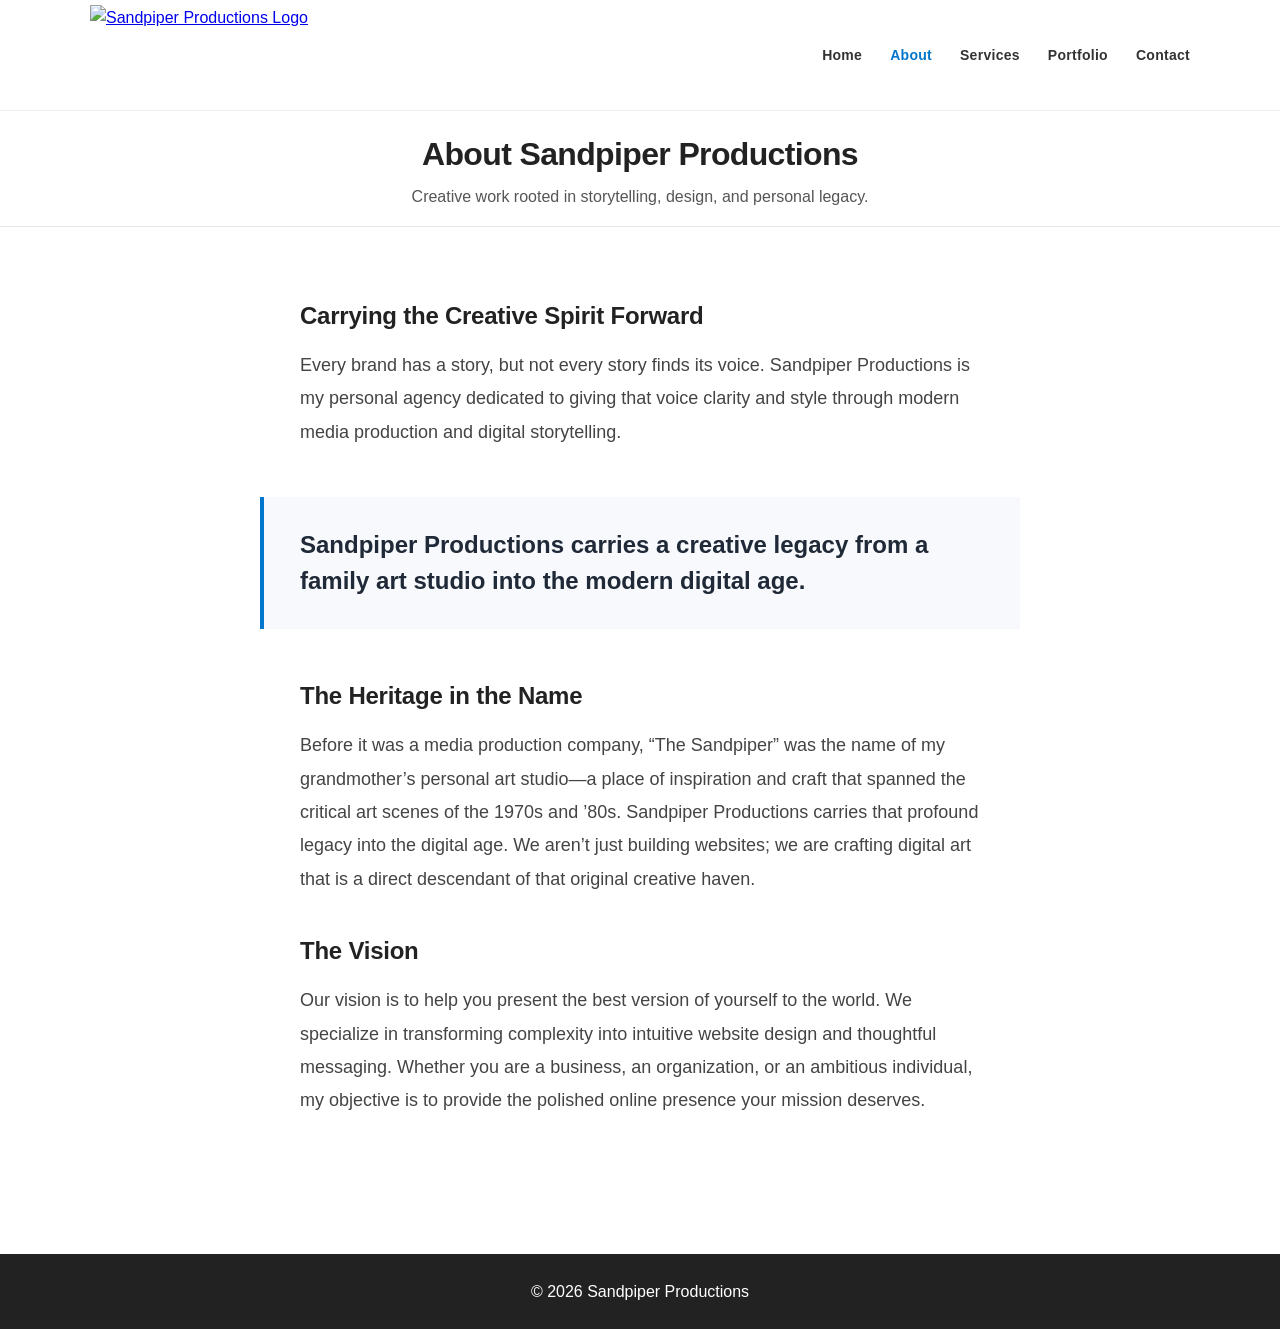
==== about.html @ 86a8cbe3 "Bump stylesheet version after footer restore" ====
<!DOCTYPE html>
<html lang="en">
<head>
  <meta charset="UTF-8">
  <meta name="viewport" content="width=device-width, initial-scale=1.0">
  <title>Sandpiper Productions | About</title>
  <link rel="stylesheet" href="css/style.css?v=3">
</head>

<body data-page="about">
  <div id="site-header"></div>

  <main class="inner-page">
    <section class="page-hero">
      <div class="container">
        <h1>About Sandpiper Productions</h1>
        <p>Creative work rooted in storytelling, design, and personal legacy.</p>
      </div>
    </section>

    <section class="page-section">
  <div class="container narrow">
  <h2>Carrying the Creative Spirit Forward</h2>
  <p>
    Every brand has a story, but not every story finds its voice. Sandpiper Productions is my personal agency dedicated to giving that voice clarity and style through modern media production and digital storytelling.
  </p>

  <blockquote class="about-quote">
  Sandpiper Productions carries a creative legacy from a family art studio into the modern digital age.
</blockquote>

  <h2>The Heritage in the Name</h2>
  <p>
    Before it was a media production company, “The Sandpiper” was the name of my grandmother’s personal art studio—a place of inspiration and craft that spanned the critical art scenes of the 1970s and ’80s. Sandpiper Productions carries that profound legacy into the digital age. We aren’t just building websites; we are crafting digital art that is a direct descendant of that original creative haven.
  </p>

  <h2>The Vision</h2>
  <p>
    Our vision is to help you present the best version of yourself to the world. We specialize in transforming complexity into intuitive website design and thoughtful messaging. Whether you are a business, an organization, or an ambitious individual, my objective is to provide the polished online presence your mission deserves.
  </p>
</div>
</section>
  </main>

  <div id="site-footer"></div>

  <script src="js/components.js"></script>
  <script src="js/main.js"></script>
</body>
</html>
---- css/style.css ----
* {
  margin: 0;
  padding: 0;
  box-sizing: border-box;
  font-family: Arial, Helvetica, sans-serif;
}

body {
  background: #ffffff;
  color: #222;
  line-height: 1.6;
}

img {
  max-width: 100%;
  display: block;
}

main {
  min-height: 70vh;
}

.container {
  width: 90%;
  max-width: 1100px;
  margin: 0 auto;
}

.narrow {
  max-width: 680px;
}

/* HEADER / NAV */

/* HEADER */

header {
  position: sticky;
  top: 0;
  z-index: 1000;

  background: rgba(255, 255, 255, 0.78);
  backdrop-filter: blur(12px);
  -webkit-backdrop-filter: blur(12px);

  border-bottom: 1px solid rgba(0,0,0,0.06);
}

.nav-container {
  display: flex;
  align-items: center;
  justify-content: space-between;
  height: 110px;
}

.logo {
  display: flex;
  align-items: center;
}

.logo {
  display: flex;
  align-items: center;
}

.logo img {
  height: 100px;
  width: auto;
  display: block;
}

nav ul {
  list-style: none;
  display: flex;
  gap: 28px;
}

nav a {
  text-decoration: none;
  color: #333;
  font-weight: 600;
  font-size: 14px;
  letter-spacing: 0.02em;

  transition: color 0.2s ease;
}

nav a:hover {
  color: #0077cc;
}

nav a.active {
  color: #0077cc;
}
nav a {
  position: relative;
}

nav a::after {
  content: "";
  position: absolute;
  left: 0;
  bottom: -6px;

  width: 0%;
  height: 2px;

  background: #0077cc;
  transition: width 0.25s ease;
}

nav a:hover::after {
  width: 100%;
}

/* HERO */

.hero {
  position: relative;
  min-height: 80vh;
  background: url("../images/hero-image.jpg") center center / cover no-repeat;
  display: flex;
  align-items: center;
  justify-content: center;
  text-align: center;
  padding: 120px 20px;
  overflow: hidden;
  margin-bottom: 40px;
}

.hero-overlay {
  position: absolute;
  inset: 0;
  background: rgba(15, 23, 42, 0.65);
}

.hero-content {
  position: relative;
  z-index: 2;
  max-width: 820px;
  color: #ffffff;
  animation: fadeUp 1s ease;
}

.hero-kicker {
  font-size: 14px;
  letter-spacing: 2px;
  text-transform: uppercase;
  margin-bottom: 18px;
  opacity: 0.9;
}

.hero h1 {
  font-size: 58px;
  line-height: 1.1;
  margin-bottom: 22px;
}

.hero p {
  font-size: 19px;
  line-height: 1.7;
  margin-bottom: 32px;
}

.hero-buttons {
  display: flex;
  justify-content: center;
  gap: 16px;
  flex-wrap: wrap;
}

/* BUTTON */

.btn {
  display: inline-block;
  background: #0077cc;
  color: #fff;
  padding: 13px 30px;
  text-decoration: none;
  border: none;
  border-radius: 4px;
  cursor: pointer;
  transition: background 0.3s ease, transform 0.3s ease;
}

.btn:hover {
  background: #005fa3;
  transform: translateY(-2px);
}

.btn-secondary {
  background: transparent;
  border: 1px solid rgba(255, 255, 255, 0.7);
}

.btn-secondary:hover {
  background: rgba(255, 255, 255, 0.12);
}

/* SERVICES */

.services h2 {
  margin-bottom: 40px;
}

.service-grid {
  display: grid;
  grid-template-columns: repeat(auto-fit, minmax(320px, 1fr));
  gap: 32px;
}

.service-card {
  display: flex;
  flex-direction: column;
  background: #ffffff;
  border: 1px solid #e8e8e8;
  border-radius: 14px;
  padding: 22px;
  box-shadow: 0 8px 24px rgba(0, 0, 0, 0.06);
  transition: transform 0.25s ease, box-shadow 0.25s ease;
}

.service-card:hover {
  transform: translateY(-6px);
  box-shadow: 0 14px 32px rgba(0, 0, 0, 0.10);
}

.service-icon {
  font-size: 2rem;
  line-height: 1;
  margin-bottom: 14px;
}

.service-card h3 {
  margin: 0 0 14px;
  font-size: 1.9rem;
  line-height: 1.3;
}

.service-card p {
  flex-grow: 1;
  margin: 0;
  line-height: 1.8;
  color: #444;
}


/* INNER PAGES */

.page-hero {
  background: #ffffff;
  padding: 18px 0 16px 0;
  text-align: center;
  border-bottom: 1px solid #e5e7eb;
}

.page-hero h1 {
  font-size: 32px;
  margin-bottom: 4px;
  letter-spacing: -0.02em;
}

.page-hero p {
  font-size: 16px;
  color: #555;
  margin: 0;
}

.page-section {
  padding: 70px 0;
}

.page-section h2 {
  font-size: 24px;
  font-weight: 700;
  letter-spacing: -0.01em;
  margin-bottom: 14px;
  margin-top: 36px;
  color: #222;
}

.page-section h2 + p {
  margin-top: 4px;
}

/* remove extra spacing above the first heading */
.page-section h2:first-of-type {
  margin-top: 0;
}

.page-section p {
  font-size: 18px;
  line-height: 1.85;
  color: #444;
  margin-bottom: 26px;
}

.about-quote {
  margin: 48px -40px;
  padding: 30px 36px;
  border-left: 4px solid #0077cc;
  background: #f7f9fc;
  font-size: 24px;
  line-height: 1.5;
  font-weight: 600;
  color: #1f2937;
}

/* PORTFOLIO */

.portfolio-grid {
  display: grid;
  grid-template-columns: repeat(auto-fit, minmax(320px, 1fr));
  gap: 32px;
}

.portfolio-card {
  display: flex;
  flex-direction: column;
  background: #ffffff;
  border: 1px solid #e8e8e8;
  border-radius: 14px;
  padding: 22px;
  box-shadow: 0 8px 24px rgba(0, 0, 0, 0.06);
  transition: transform 0.25s ease, box-shadow 0.25s ease;
}

.portfolio-card:hover {
  transform: translateY(-6px);
  box-shadow: 0 14px 32px rgba(0, 0, 0, 0.10);
}

.portfolio-card img {
  width: 100%;
  height: 220px;
  object-fit: cover;
  display: block;
  border-radius: 10px;
  margin-bottom: 18px;
}

.portfolio-card h3 {
  margin: 0 0 14px;
  font-size: 1.9rem;
  line-height: 1.3;
}

.portfolio-card p {
  flex-grow: 1;
  margin: 0;
  line-height: 1.8;
  color: #444;
}

.portfolio-card .btn {
  display: inline-block;
  width: 100%;
  text-align: center;
  margin-top: 24px;
}


/* CONTACT FORM */

.contact-form {
  display: flex;
  flex-direction: column;
  gap: 14px;
}

.contact-form label {
  font-weight: 600;
}

.contact-form input,
.contact-form textarea {
  width: 100%;
  padding: 14px;
  border: 1px solid #d9d9d9;
  border-radius: 4px;
  font-size: 16px;
}

.contact-form textarea {
  resize: vertical;
}

/* FOOTER */

footer {
  background: #222;
  color: #fff;
  text-align: center;
  padding: 25px 0;
  margin-top: 40px;
}

/* RESPONSIVE */

@keyframes fadeUp {
  from {
    opacity: 0;
    transform: translateY(18px);
  }
  to {
    opacity: 1;
    transform: translateY(0);
  }
}

@media (max-width: 768px) {
  .nav-container {
    flex-direction: column;
    gap: 16px;
  }
  .about-quote {
  font-size: 20px;
  padding: 22px 20px;
}

  nav ul {
    flex-wrap: wrap;
    justify-content: center;
    gap: 14px 18px;
  }

  .hero {
    padding: 90px 20px;
  }

  .hero h1 {
    font-size: 32px;
  }

  .page-hero h1 {
    font-size: 30px;
  }

  .services,
  .page-section {
    padding: 50px 0;
  }

  
}
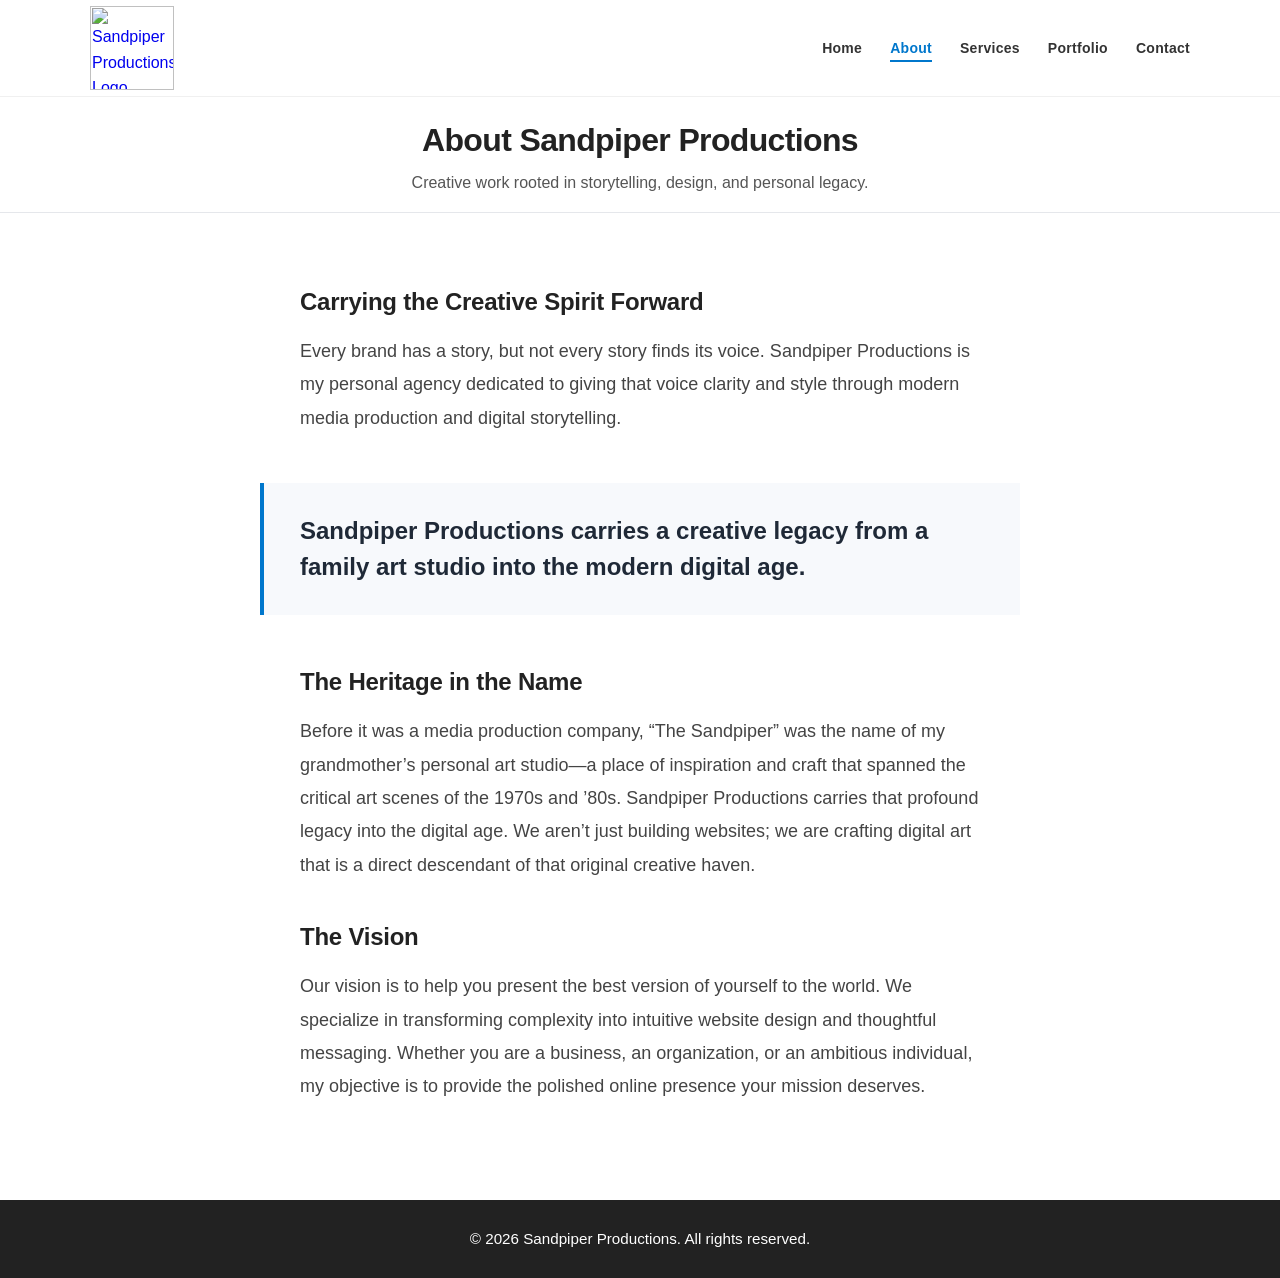
==== commit 24e9824b: "added head" ====
--- a/about.html
+++ b/about.html
@@ -1,12 +1,18 @@
-<!DOCTYPE html>
-<html lang="en">
 <head>
   <meta charset="UTF-8">
   <meta name="viewport" content="width=device-width, initial-scale=1.0">
+
   <title>Sandpiper Productions | About</title>
-  <link rel="stylesheet" href="css/style.css?v=3">
+
+  <meta name="description" content="Learn more about Sandpiper Productions and the creative approach behind building thoughtful websites and digital experiences.">
+
+  <link rel="stylesheet" href="css/style.css?v=4">
+
+  <link rel="icon" href="images/favicon/favicon.ico" sizes="any">
+  <link rel="icon" type="image/png" sizes="32x32" href="images/favicon/favicon-32x32.png">
+  <link rel="icon" type="image/png" sizes="16x16" href="images/favicon/favicon-16x16.png">
+  <link rel="apple-touch-icon" href="images/favicon/apple-touch-icon.png">
 </head>
-
 <body data-page="about">
   <div id="site-header"></div>
 
--- a/css/style.css
+++ b/css/style.css
@@ -5,6 +5,10 @@
   font-family: Arial, Helvetica, sans-serif;
 }
 
+html {
+  scroll-behavior: smooth;
+}
+
 body {
   background: #ffffff;
   color: #222;
@@ -21,8 +25,7 @@
 }
 
 .container {
-  width: 90%;
-  max-width: 1100px;
+  width: min(90%, 1100px);
   margin: 0 auto;
 }
 
@@ -30,108 +33,131 @@
   max-width: 680px;
 }
 
-/* HEADER / NAV */
-
 /* HEADER */
 
-header {
+.site-header {
   position: sticky;
   top: 0;
   z-index: 1000;
-
-  background: rgba(255, 255, 255, 0.78);
+  background: rgba(255, 255, 255, 0.88);
   backdrop-filter: blur(12px);
   -webkit-backdrop-filter: blur(12px);
-
-  border-bottom: 1px solid rgba(0,0,0,0.06);
+  border-bottom: 1px solid rgba(0, 0, 0, 0.06);
 }
 
 .nav-container {
   display: flex;
   align-items: center;
   justify-content: space-between;
-  height: 110px;
+  min-height: 96px;
+  gap: 24px;
 }
 
 .logo {
   display: flex;
   align-items: center;
-}
-
-.logo {
+  flex-shrink: 0;
+}
+
+.logo img {
+  height: 84px;
+  width: auto;
+}
+
+.site-nav ul {
+  list-style: none;
   display: flex;
   align-items: center;
-}
-
-.logo img {
-  height: 100px;
-  width: auto;
-  display: block;
-}
-
-nav ul {
-  list-style: none;
-  display: flex;
   gap: 28px;
 }
 
-nav a {
+.site-nav a {
+  position: relative;
   text-decoration: none;
   color: #333;
   font-weight: 600;
   font-size: 14px;
   letter-spacing: 0.02em;
-
   transition: color 0.2s ease;
 }
 
-nav a:hover {
+.site-nav a:hover,
+.site-nav a.active,
+.site-nav a[aria-current="page"] {
   color: #0077cc;
 }
 
-nav a.active {
-  color: #0077cc;
-}
-nav a {
-  position: relative;
-}
-
-nav a::after {
+.site-nav a::after {
   content: "";
   position: absolute;
   left: 0;
   bottom: -6px;
-
-  width: 0%;
+  width: 0;
   height: 2px;
-
   background: #0077cc;
   transition: width 0.25s ease;
 }
 
-nav a:hover::after {
+.site-nav a:hover::after,
+.site-nav a.active::after,
+.site-nav a[aria-current="page"]::after {
   width: 100%;
+}
+
+.nav-toggle {
+  display: none;
+  width: 44px;
+  height: 44px;
+  border: 1px solid #d9d9d9;
+  background: #ffffff;
+  border-radius: 8px;
+  cursor: pointer;
+  padding: 0;
+  align-items: center;
+  justify-content: center;
+  flex-direction: column;
+  gap: 5px;
+}
+
+.nav-toggle span {
+  display: block;
+  width: 18px;
+  height: 2px;
+  background: #222;
+  transition: transform 0.25s ease, opacity 0.25s ease;
+}
+
+.nav-toggle.open span:nth-child(1) {
+  transform: translateY(7px) rotate(45deg);
+}
+
+.nav-toggle.open span:nth-child(2) {
+  opacity: 0;
+}
+
+.nav-toggle.open span:nth-child(3) {
+  transform: translateY(-7px) rotate(-45deg);
 }
 
 /* HERO */
 
 .hero {
   position: relative;
-  min-height: 80vh;
+  min-height: calc(82vh - 40px);
   background: url("../images/hero-image.jpg") center center / cover no-repeat;
   display: flex;
   align-items: center;
   justify-content: center;
   text-align: center;
-  padding: 120px 20px;
+  padding: 110px 20px 100px;
   overflow: hidden;
-  margin-bottom: 40px;
+  margin-bottom: 0;
 }
 
 .hero-overlay {
   position: absolute;
   inset: 0;
-  background: rgba(15, 23, 42, 0.65);
+  background: rgba(15, 23, 42, 0.64);
 }
 
 .hero-content {
@@ -143,16 +169,16 @@
 }
 
 .hero-kicker {
-  font-size: 14px;
+  font-size: 13px;
   letter-spacing: 2px;
   text-transform: uppercase;
   margin-bottom: 18px;
-  opacity: 0.9;
+  opacity: 0.92;
 }
 
 .hero h1 {
-  font-size: 58px;
-  line-height: 1.1;
+  font-size: clamp(2.5rem, 6vw, 3.7rem);
+  line-height: 1.08;
   margin-bottom: 22px;
 }
 
@@ -169,7 +195,7 @@
   flex-wrap: wrap;
 }
 
-/* BUTTON */
+/* BUTTONS */
 
 .btn {
   display: inline-block;
@@ -180,6 +206,7 @@
   border: none;
   border-radius: 4px;
   cursor: pointer;
+  font-weight: 600;
   transition: background 0.3s ease, transform 0.3s ease;
 }
 
@@ -190,66 +217,18 @@
 
 .btn-secondary {
   background: transparent;
-  border: 1px solid rgba(255, 255, 255, 0.7);
+  border: 1px solid rgba(255, 255, 255, 0.78);
 }
 
 .btn-secondary:hover {
   background: rgba(255, 255, 255, 0.12);
 }
 
-/* SERVICES */
-
-.services h2 {
-  margin-bottom: 40px;
-}
-
-.service-grid {
-  display: grid;
-  grid-template-columns: repeat(auto-fit, minmax(320px, 1fr));
-  gap: 32px;
-}
-
-.service-card {
-  display: flex;
-  flex-direction: column;
-  background: #ffffff;
-  border: 1px solid #e8e8e8;
-  border-radius: 14px;
-  padding: 22px;
-  box-shadow: 0 8px 24px rgba(0, 0, 0, 0.06);
-  transition: transform 0.25s ease, box-shadow 0.25s ease;
-}
-
-.service-card:hover {
-  transform: translateY(-6px);
-  box-shadow: 0 14px 32px rgba(0, 0, 0, 0.10);
-}
-
-.service-icon {
-  font-size: 2rem;
-  line-height: 1;
-  margin-bottom: 14px;
-}
-
-.service-card h3 {
-  margin: 0 0 14px;
-  font-size: 1.9rem;
-  line-height: 1.3;
-}
-
-.service-card p {
-  flex-grow: 1;
-  margin: 0;
-  line-height: 1.8;
-  color: #444;
-}
-
-
 /* INNER PAGES */
 
 .page-hero {
   background: #ffffff;
-  padding: 18px 0 16px 0;
+  padding: 18px 0 16px;
   text-align: center;
   border-bottom: 1px solid #e5e7eb;
 }
@@ -279,13 +258,12 @@
   color: #222;
 }
 
+.page-section h2:first-of-type {
+  margin-top: 0;
+}
+
 .page-section h2 + p {
   margin-top: 4px;
-}
-
-/* remove extra spacing above the first heading */
-.page-section h2:first-of-type {
-  margin-top: 0;
 }
 
 .page-section p {
@@ -306,6 +284,86 @@
   color: #1f2937;
 }
 
+/* SERVICES */
+
+.services {
+  padding: 72px 0;
+}
+
+.services h2 {
+  margin-bottom: 34px;
+  text-align: center;
+  font-size: 2rem;
+  line-height: 1.2;
+}
+
+.service-grid {
+  display: grid;
+  grid-template-columns: repeat(auto-fit, minmax(260px, 1fr));
+  gap: 28px;
+}
+
+.service-card {
+  display: flex;
+  flex-direction: column;
+  align-items: flex-start;
+  background: #ffffff;
+  border: 1px solid #e8e8e8;
+  border-radius: 14px;
+  padding: 26px 24px;
+  box-shadow: 0 8px 24px rgba(0, 0, 0, 0.06);
+  transition: transform 0.25s ease, box-shadow 0.25s ease;
+}
+
+.service-card:hover {
+  transform: translateY(-6px);
+  box-shadow: 0 14px 32px rgba(0, 0, 0, 0.10);
+}
+
+.service-icon {
+  width: 52px;
+  height: 52px;
+  margin-bottom: 18px;
+  display: flex;
+  align-items: center;
+  justify-content: center;
+  font-size: 30px;
+  line-height: 1;
+}
+
+.service-card h3 {
+  margin: 0 0 12px;
+  font-size: 1.45rem;
+  line-height: 1.25;
+}
+
+.service-card p {
+  margin: 0;
+  flex-grow: 1;
+  line-height: 1.75;
+  color: #444;
+  font-size: 1rem;
+}
+
+.service-icon svg {
+  width: 36px;
+  height: 36px;
+  stroke: #0077cc;
+  stroke-width: 2;
+  fill: none;
+}
+
+.service-icon img {
+  max-width: 100%;
+  max-height: 100%;
+  object-fit: contain;
+}
+
+.service-card-image-icon .service-icon {
+  align-items: center;
+  justify-content: center;
+}
+
 /* PORTFOLIO */
 
 .portfolio-grid {
@@ -334,7 +392,6 @@
   width: 100%;
   height: 220px;
   object-fit: cover;
-  display: block;
   border-radius: 10px;
   margin-bottom: 18px;
 }
@@ -359,43 +416,114 @@
   margin-top: 24px;
 }
 
-
-/* CONTACT FORM */
+/* CONTACT PAGE */
+
+.contact-section {
+  padding-top: 3.5rem;
+  padding-bottom: 4.5rem;
+}
+
+.contact-wrap {
+  max-width: 820px;
+  margin: 0 auto;
+}
 
 .contact-form {
-  display: flex;
-  flex-direction: column;
-  gap: 14px;
+  display: block;
+  width: 100%;
+  background: #ffffff;
+  border: 1px solid #e6e1da;
+  border-radius: 18px;
+  padding: 2rem;
+  box-shadow: 0 10px 30px rgba(0, 0, 0, 0.06);
+}
+
+.contact-grid {
+  display: grid;
+  grid-template-columns: 1fr 1fr;
+  gap: 1.25rem 1.5rem;
+}
+
+.contact-form .field {
+  display: block;
+  width: 100%;
+}
+
+.contact-form .field-full {
+  grid-column: 1 / -1;
 }
 
 .contact-form label {
+  display: block;
+  margin: 0 0 0.45rem 0;
+  font-size: 0.95rem;
   font-weight: 600;
+  color: #222;
 }
 
 .contact-form input,
+.contact-form select,
 .contact-form textarea {
+  display: block;
   width: 100%;
-  padding: 14px;
-  border: 1px solid #d9d9d9;
-  border-radius: 4px;
-  font-size: 16px;
+  min-width: 0;
+  margin: 0;
+  padding: 0.9rem 1rem;
+  font: inherit;
+  line-height: 1.4;
+  color: #222;
+  background: #fff;
+  border: 1px solid #cfc7bc;
+  border-radius: 10px;
+  box-sizing: border-box;
 }
 
 .contact-form textarea {
+  min-height: 180px;
   resize: vertical;
 }
 
+.contact-form input:focus,
+.contact-form select:focus,
+.contact-form textarea:focus {
+  outline: none;
+  border-color: #8b5e3c;
+  box-shadow: 0 0 0 4px rgba(139, 94, 60, 0.12);
+}
+
+.contact-actions {
+  margin-top: 1.5rem;
+}
+
+.contact-actions .btn {
+  min-width: 180px;
+}
+
+.hp-field {
+  position: absolute !important;
+  left: -9999px !important;
+  width: 1px !important;
+  height: 1px !important;
+  overflow: hidden !important;
+}
+
 /* FOOTER */
 
-footer {
+.site-footer {
   background: #222;
   color: #fff;
   text-align: center;
-  padding: 25px 0;
-  margin-top: 40px;
-}
-
-/* RESPONSIVE */
+  padding: 28px 0;
+  margin-top: 0;
+}
+
+.site-footer p {
+  margin: 0;
+  font-size: 0.95rem;
+  line-height: 1.5;
+}
+
+/* ANIMATION */
 
 @keyframes fadeUp {
   from {
@@ -408,28 +536,65 @@
   }
 }
 
+/* RESPONSIVE */
+
 @media (max-width: 768px) {
   .nav-container {
+    min-height: 84px;
+    padding: 12px 0;
+    flex-wrap: wrap;
+  }
+
+  .logo img {
+    height: 70px;
+  }
+
+  .nav-toggle {
+    display: inline-flex;
+  }
+
+  .site-nav {
+    display: none;
+    width: 100%;
+    padding-top: 8px;
+  }
+
+  .site-nav.open {
+    display: block;
+  }
+
+  .site-nav ul {
     flex-direction: column;
-    gap: 16px;
-  }
-  .about-quote {
-  font-size: 20px;
-  padding: 22px 20px;
-}
-
-  nav ul {
-    flex-wrap: wrap;
-    justify-content: center;
-    gap: 14px 18px;
+    align-items: center;
+    gap: 14px;
+    padding: 12px 0 4px;
   }
 
   .hero {
-    padding: 90px 20px;
+    min-height: auto;
+    padding: 88px 20px 80px;
+  }
+
+  .hero-content {
+    max-width: 100%;
   }
 
   .hero h1 {
     font-size: 32px;
+  }
+
+  .hero p {
+    font-size: 17px;
+  }
+
+  .hero-buttons {
+    flex-direction: column;
+    align-items: center;
+  }
+
+  .hero-buttons .btn {
+    width: 100%;
+    max-width: 280px;
   }
 
   .page-hero h1 {
@@ -441,5 +606,32 @@
     padding: 50px 0;
   }
 
-  
+  .services h2 {
+    margin-bottom: 26px;
+  }
+
+  .service-grid,
+  .portfolio-grid {
+    grid-template-columns: 1fr;
+  }
+
+  .about-quote {
+    font-size: 20px;
+    padding: 22px 20px;
+    margin: 36px 0;
+  }
+
+  .contact-form {
+    padding: 1.4rem;
+    border-radius: 14px;
+  }
+
+  .contact-grid {
+    grid-template-columns: 1fr;
+    gap: 1rem;
+  }
+
+  .contact-form .field-full {
+    grid-column: auto;
+  }
 }
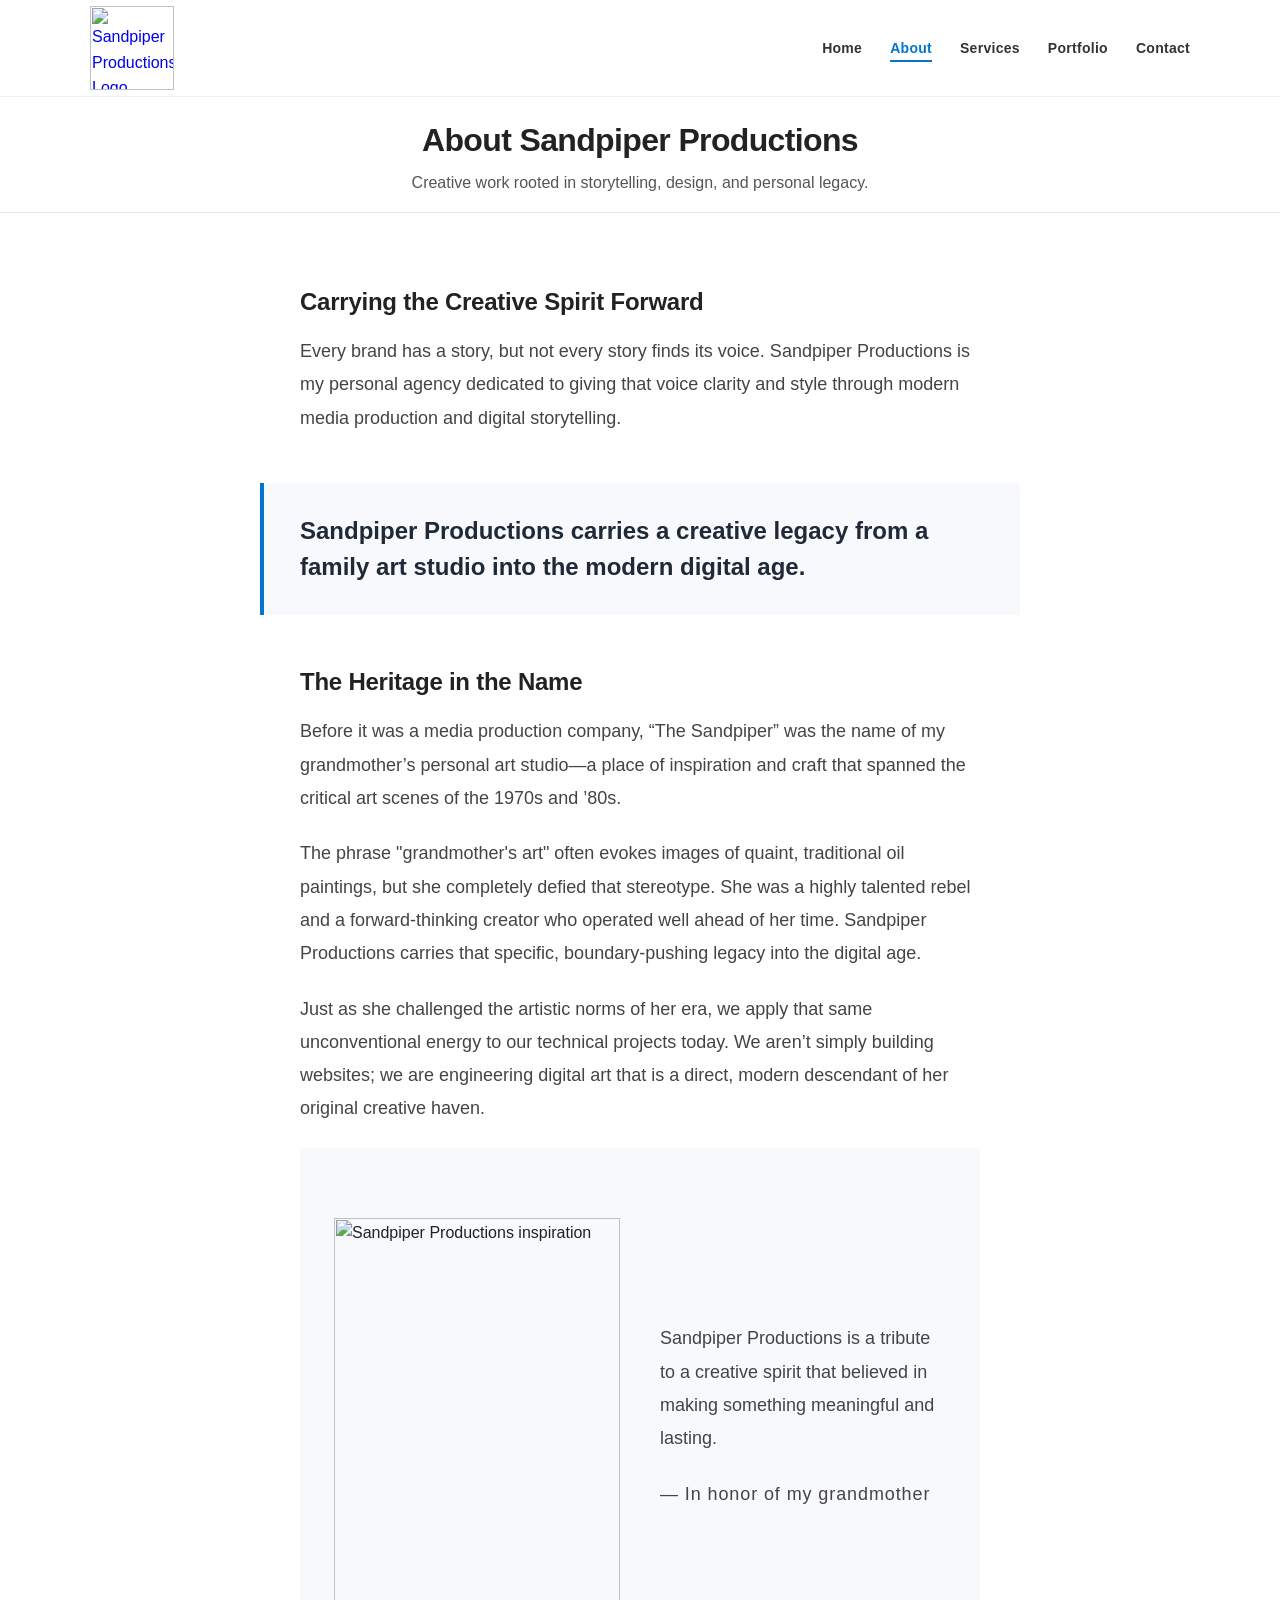
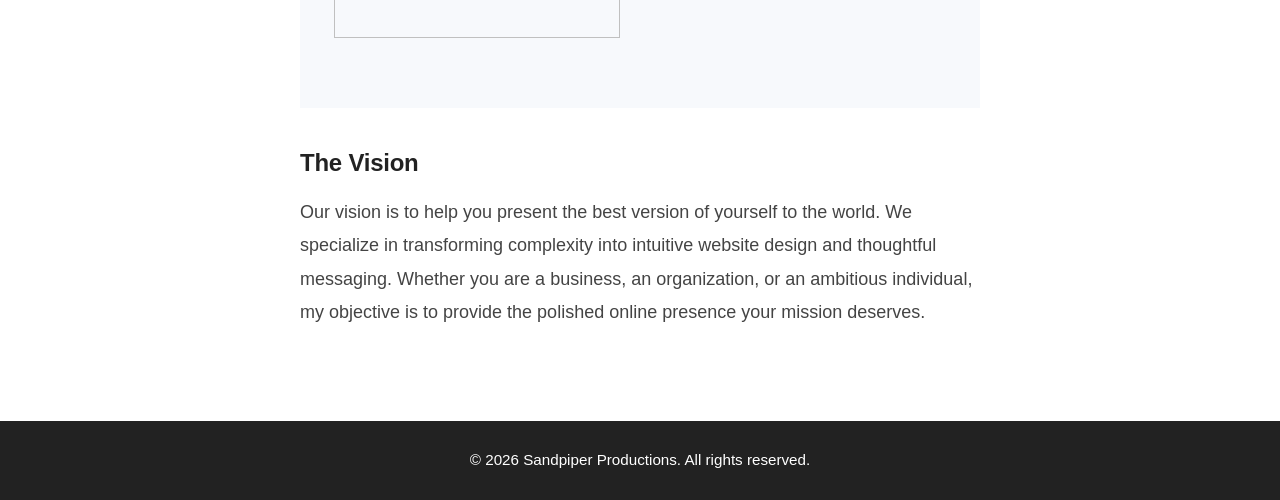
==== commit ad785148: "added dona" ====
--- a/about.html
+++ b/about.html
@@ -4,9 +4,9 @@
 
   <title>Sandpiper Productions | About</title>
 
-  <meta name="description" content="Learn more about Sandpiper Productions and the creative approach behind building thoughtful websites and digital experiences.">
+  <meta name="description" content="Page-specific description here.">
 
-  <link rel="stylesheet" href="css/style.css?v=4">
+  <link rel="stylesheet" href="css/style.css?v=5">
 
   <link rel="icon" href="images/favicon/favicon.ico" sizes="any">
   <link rel="icon" type="image/png" sizes="32x32" href="images/favicon/favicon-32x32.png">
@@ -37,8 +37,32 @@
 
   <h2>The Heritage in the Name</h2>
   <p>
-    Before it was a media production company, “The Sandpiper” was the name of my grandmother’s personal art studio—a place of inspiration and craft that spanned the critical art scenes of the 1970s and ’80s. Sandpiper Productions carries that profound legacy into the digital age. We aren’t just building websites; we are crafting digital art that is a direct descendant of that original creative haven.
-  </p>
+  Before it was a media production company, “The Sandpiper” was the name of my grandmother’s personal art studio—a place of inspiration and craft that spanned the critical art scenes of the 1970s and ’80s.
+</p>
+
+<p>
+  The phrase "grandmother's art" often evokes images of quaint, traditional oil paintings, but she completely defied that stereotype. She was a highly talented rebel and a forward-thinking creator who operated well ahead of her time. Sandpiper Productions carries that specific, boundary-pushing legacy into the digital age.
+</p>
+
+<p>
+  Just as she challenged the artistic norms of her era, we apply that same unconventional energy to our technical projects today. We aren’t simply building websites; we are engineering digital art that is a direct, modern descendant of her original creative haven.
+</p>
+  <section class="legacy-section">
+  <div class="container legacy-container">
+
+    <div class="legacy-image">
+      <img src="images/dona01.jpg" alt="Sandpiper Productions inspiration">
+    </div>
+
+    <div class="legacy-text">
+      <p class="legacy-quote">
+        Sandpiper Productions is a tribute to a creative spirit that believed in making something meaningful and lasting.
+      </p>
+      <p class="legacy-name">— In honor of my grandmother</p>
+    </div>
+
+  </div>
+</section>
 
   <h2>The Vision</h2>
   <p>
--- a/css/style.css
+++ b/css/style.css
@@ -271,6 +271,10 @@
   line-height: 1.85;
   color: #444;
   margin-bottom: 26px;
+}
+
+.page-section .narrow p {
+  margin-bottom: 22px;
 }
 
 .about-quote {
@@ -535,6 +539,50 @@
     transform: translateY(0);
   }
 }
+/* LEGACY */
+.legacy-section {
+  padding: 70px 0;
+  background: #f7f9fc;
+}
+
+.legacy-container {
+  display: grid;
+  grid-template-columns: 1.2fr 1.2fr;
+  gap: 40px;
+  align-items: center;
+}
+
+.legacy-image {
+  height: 420px;
+  overflow: hidden;
+}
+
+.legacy-image img {
+  width: 100%;
+  height: 100%;
+  display: block;
+  object-fit: cover;
+}
+
+.legacy-quote {
+  font-size: 20px;
+  line-height: 1.7;
+  color: #222;
+  margin-bottom: 16px;
+}
+
+.legacy-name {
+  font-size: 14px;
+  color: #777;
+  letter-spacing: 0.05em;
+}
+
+@media (max-width: 768px) {
+  .legacy-container {
+    grid-template-columns: 1fr;
+    text-align: center;
+  }
+}
 
 /* RESPONSIVE */
 
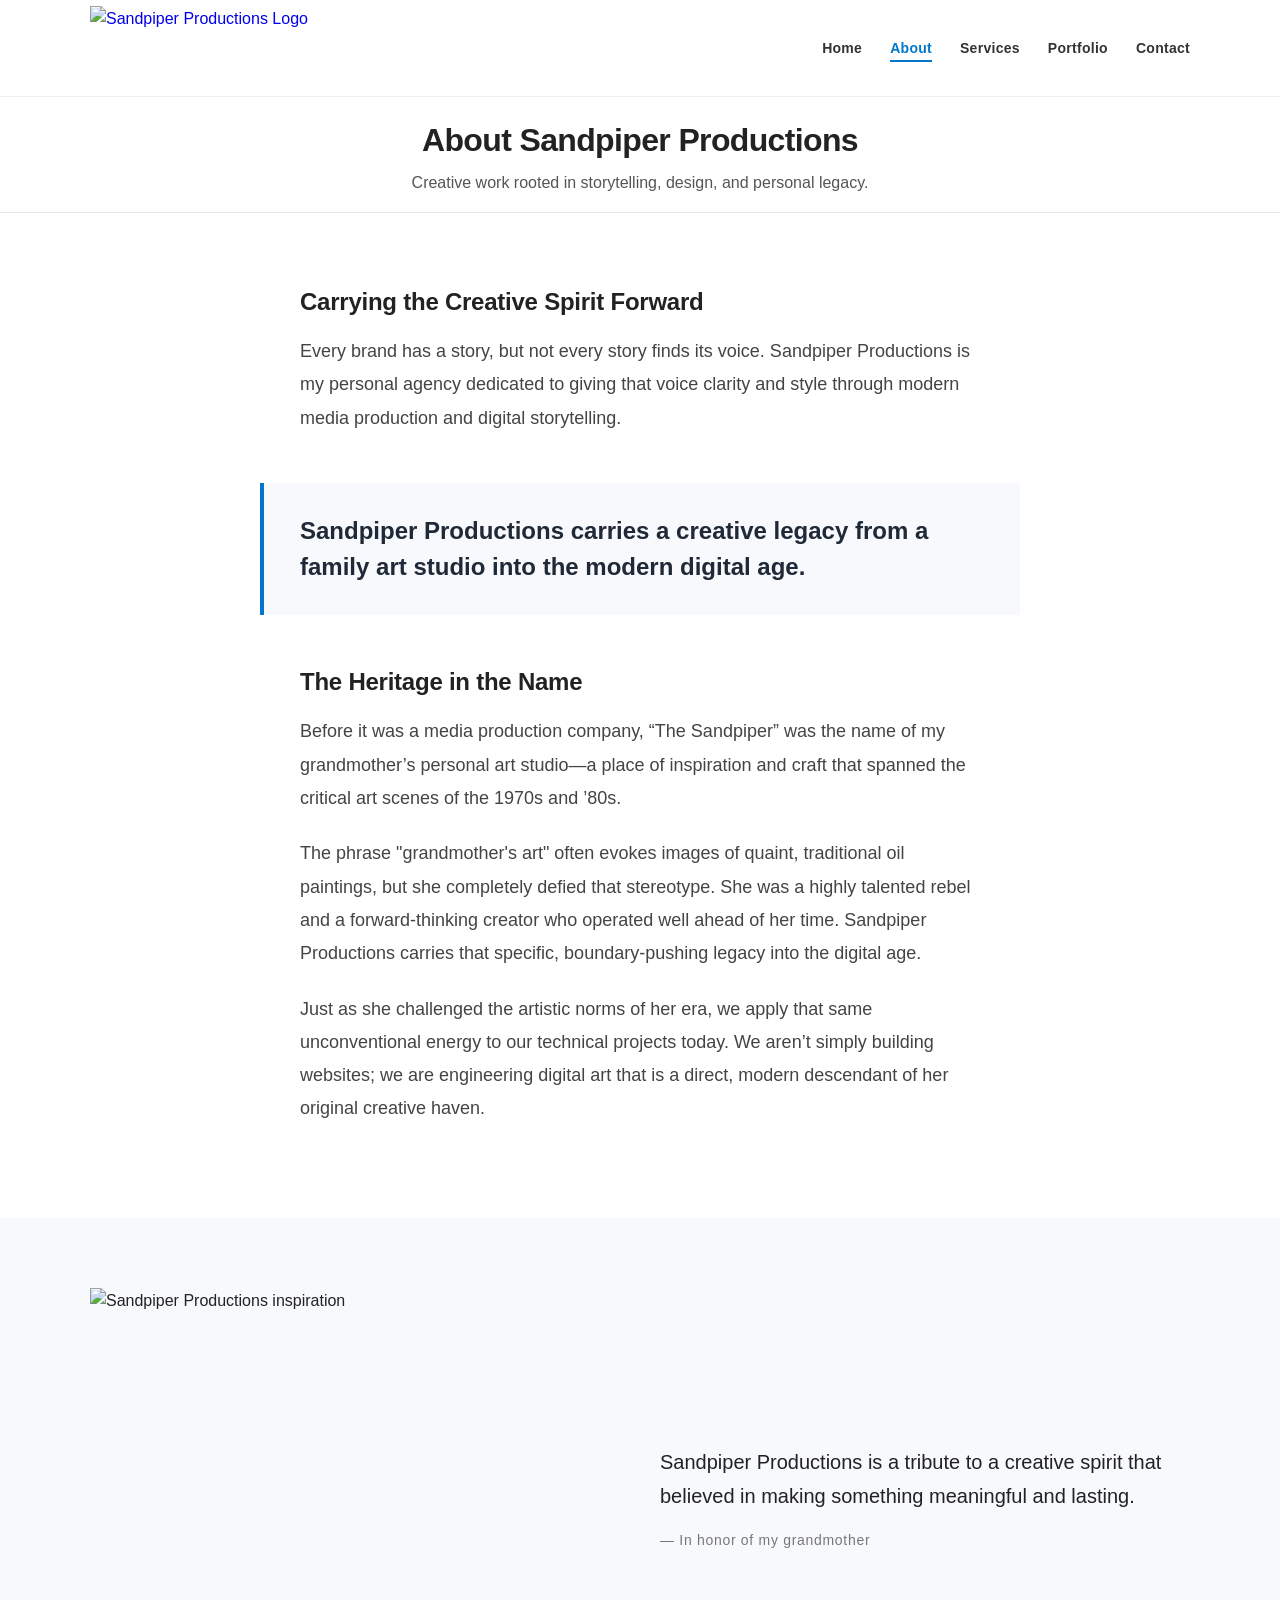
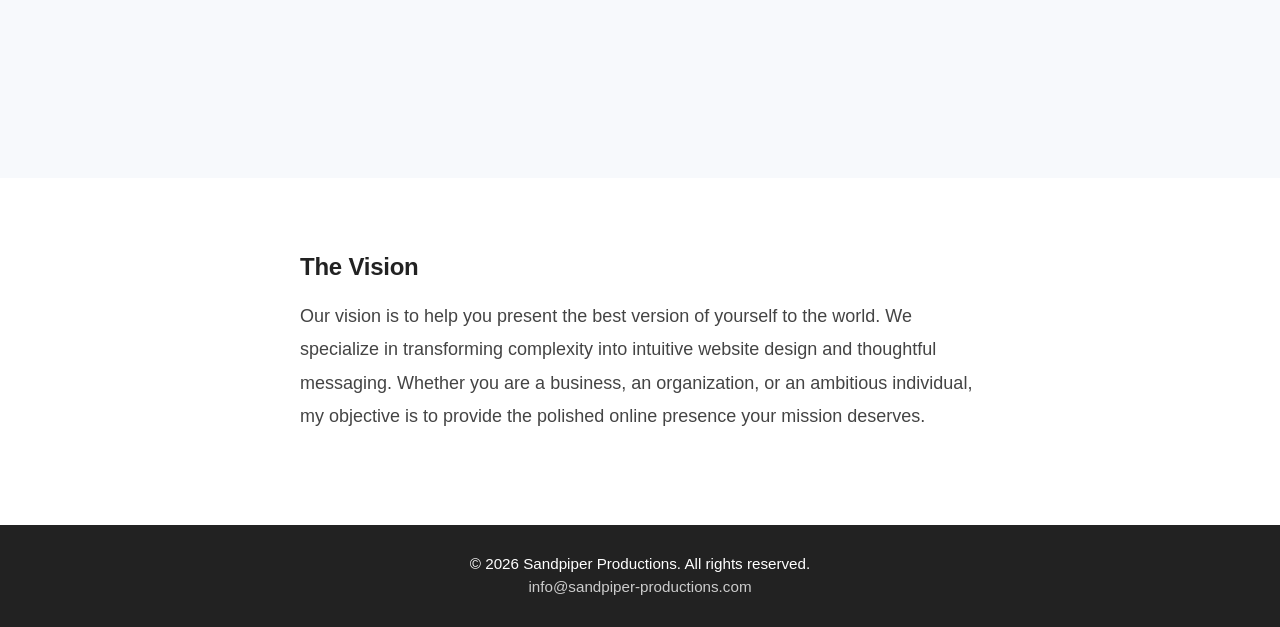
==== commit 33111c41: "general updates" ====
--- a/about.html
+++ b/about.html
@@ -1,18 +1,21 @@
+<!DOCTYPE html>
+<html lang="en">
 <head>
   <meta charset="UTF-8">
   <meta name="viewport" content="width=device-width, initial-scale=1.0">
 
   <title>Sandpiper Productions | About</title>
 
-  <meta name="description" content="Page-specific description here.">
+  <meta name="description" content="Learn the story behind Sandpiper Productions and the creative legacy that inspires its work.">
 
-  <link rel="stylesheet" href="css/style.css?v=5">
+  <link rel="stylesheet" href="css/style.css">
 
   <link rel="icon" href="images/favicon/favicon.ico" sizes="any">
   <link rel="icon" type="image/png" sizes="32x32" href="images/favicon/favicon-32x32.png">
   <link rel="icon" type="image/png" sizes="16x16" href="images/favicon/favicon-16x16.png">
   <link rel="apple-touch-icon" href="images/favicon/apple-touch-icon.png">
 </head>
+
 <body data-page="about">
   <div id="site-header"></div>
 
@@ -25,51 +28,55 @@
     </section>
 
     <section class="page-section">
-  <div class="container narrow">
-  <h2>Carrying the Creative Spirit Forward</h2>
-  <p>
-    Every brand has a story, but not every story finds its voice. Sandpiper Productions is my personal agency dedicated to giving that voice clarity and style through modern media production and digital storytelling.
-  </p>
+      <div class="container narrow">
+        <h2>Carrying the Creative Spirit Forward</h2>
+        <p>
+          Every brand has a story, but not every story finds its voice. Sandpiper Productions is my personal agency dedicated to giving that voice clarity and style through modern media production and digital storytelling.
+        </p>
 
-  <blockquote class="about-quote">
-  Sandpiper Productions carries a creative legacy from a family art studio into the modern digital age.
-</blockquote>
+        <blockquote class="about-quote">
+          Sandpiper Productions carries a creative legacy from a family art studio into the modern digital age.
+        </blockquote>
 
-  <h2>The Heritage in the Name</h2>
-  <p>
-  Before it was a media production company, “The Sandpiper” was the name of my grandmother’s personal art studio—a place of inspiration and craft that spanned the critical art scenes of the 1970s and ’80s.
-</p>
+        <h2>The Heritage in the Name</h2>
 
-<p>
-  The phrase "grandmother's art" often evokes images of quaint, traditional oil paintings, but she completely defied that stereotype. She was a highly talented rebel and a forward-thinking creator who operated well ahead of her time. Sandpiper Productions carries that specific, boundary-pushing legacy into the digital age.
-</p>
+        <p>
+          Before it was a media production company, “The Sandpiper” was the name of my grandmother’s personal art studio—a place of inspiration and craft that spanned the critical art scenes of the 1970s and ’80s.
+        </p>
 
-<p>
-  Just as she challenged the artistic norms of her era, we apply that same unconventional energy to our technical projects today. We aren’t simply building websites; we are engineering digital art that is a direct, modern descendant of her original creative haven.
-</p>
-  <section class="legacy-section">
-  <div class="container legacy-container">
+        <p>
+          The phrase "grandmother's art" often evokes images of quaint, traditional oil paintings, but she completely defied that stereotype. She was a highly talented rebel and a forward-thinking creator who operated well ahead of her time. Sandpiper Productions carries that specific, boundary-pushing legacy into the digital age.
+        </p>
 
-    <div class="legacy-image">
-      <img src="images/dona01.jpg" alt="Sandpiper Productions inspiration">
-    </div>
+        <p>
+          Just as she challenged the artistic norms of her era, we apply that same unconventional energy to our technical projects today. We aren’t simply building websites; we are engineering digital art that is a direct, modern descendant of her original creative haven.
+        </p>
+      </div>
+    </section>
 
-    <div class="legacy-text">
-      <p class="legacy-quote">
-        Sandpiper Productions is a tribute to a creative spirit that believed in making something meaningful and lasting.
-      </p>
-      <p class="legacy-name">— In honor of my grandmother</p>
-    </div>
+    <section class="legacy-section">
+      <div class="container legacy-container">
+        <div class="legacy-image">
+          <img src="images/dona01.jpg" alt="Sandpiper Productions inspiration">
+        </div>
 
-  </div>
-</section>
+        <div class="legacy-text">
+          <p class="legacy-quote">
+            Sandpiper Productions is a tribute to a creative spirit that believed in making something meaningful and lasting.
+          </p>
+          <p class="legacy-name">— In honor of my grandmother</p>
+        </div>
+      </div>
+    </section>
 
-  <h2>The Vision</h2>
-  <p>
-    Our vision is to help you present the best version of yourself to the world. We specialize in transforming complexity into intuitive website design and thoughtful messaging. Whether you are a business, an organization, or an ambitious individual, my objective is to provide the polished online presence your mission deserves.
-  </p>
-</div>
-</section>
+    <section class="page-section">
+      <div class="container narrow">
+        <h2>The Vision</h2>
+        <p>
+          Our vision is to help you present the best version of yourself to the world. We specialize in transforming complexity into intuitive website design and thoughtful messaging. Whether you are a business, an organization, or an ambitious individual, my objective is to provide the polished online presence your mission deserves.
+        </p>
+      </div>
+    </section>
   </main>
 
   <div id="site-footer"></div>
--- a/css/style.css
+++ b/css/style.css
@@ -35,6 +35,7 @@
 
 /* HEADER */
 
+header,
 .site-header {
   position: sticky;
   top: 0;
@@ -57,6 +58,7 @@
   display: flex;
   align-items: center;
   flex-shrink: 0;
+  text-decoration: none;
 }
 
 .logo img {
@@ -64,13 +66,17 @@
   width: auto;
 }
 
+nav ul,
 .site-nav ul {
   list-style: none;
   display: flex;
   align-items: center;
   gap: 28px;
-}
-
+  margin: 0;
+  padding: 0;
+}
+
+nav a,
 .site-nav a {
   position: relative;
   text-decoration: none;
@@ -81,12 +87,16 @@
   transition: color 0.2s ease;
 }
 
+nav a:hover,
+nav a.active,
+nav a[aria-current="page"],
 .site-nav a:hover,
 .site-nav a.active,
 .site-nav a[aria-current="page"] {
   color: #0077cc;
 }
 
+nav a::after,
 .site-nav a::after {
   content: "";
   position: absolute;
@@ -98,6 +108,9 @@
   transition: width 0.25s ease;
 }
 
+nav a:hover::after,
+nav a.active::after,
+nav a[aria-current="page"]::after,
 .site-nav a:hover::after,
 .site-nav a.active::after,
 .site-nav a[aria-current="page"]::after {
@@ -513,6 +526,7 @@
 
 /* FOOTER */
 
+footer,
 .site-footer {
   background: #222;
   color: #fff;
@@ -521,12 +535,28 @@
   margin-top: 0;
 }
 
+footer p,
 .site-footer p {
   margin: 0;
   font-size: 0.95rem;
   line-height: 1.5;
 }
 
+.footer-email {
+  margin-top: 6px;
+  font-size: 0.9rem;
+}
+
+.site-footer a {
+  color: #ccc;
+  text-decoration: none;
+}
+
+.site-footer a:hover {
+  color: #fff;
+  text-decoration: underline;
+}
+
 /* ANIMATION */
 
 @keyframes fadeUp {
@@ -539,7 +569,9 @@
     transform: translateY(0);
   }
 }
+
 /* LEGACY */
+
 .legacy-section {
   padding: 70px 0;
   background: #f7f9fc;
@@ -577,16 +609,14 @@
   letter-spacing: 0.05em;
 }
 
+/* RESPONSIVE */
+
 @media (max-width: 768px) {
   .legacy-container {
     grid-template-columns: 1fr;
     text-align: center;
   }
-}
-
-/* RESPONSIVE */
-
-@media (max-width: 768px) {
+
   .nav-container {
     min-height: 84px;
     padding: 12px 0;
@@ -601,16 +631,19 @@
     display: inline-flex;
   }
 
+  nav,
   .site-nav {
     display: none;
     width: 100%;
     padding-top: 8px;
   }
 
+  nav.open,
   .site-nav.open {
     display: block;
   }
 
+  nav ul,
   .site-nav ul {
     flex-direction: column;
     align-items: center;
